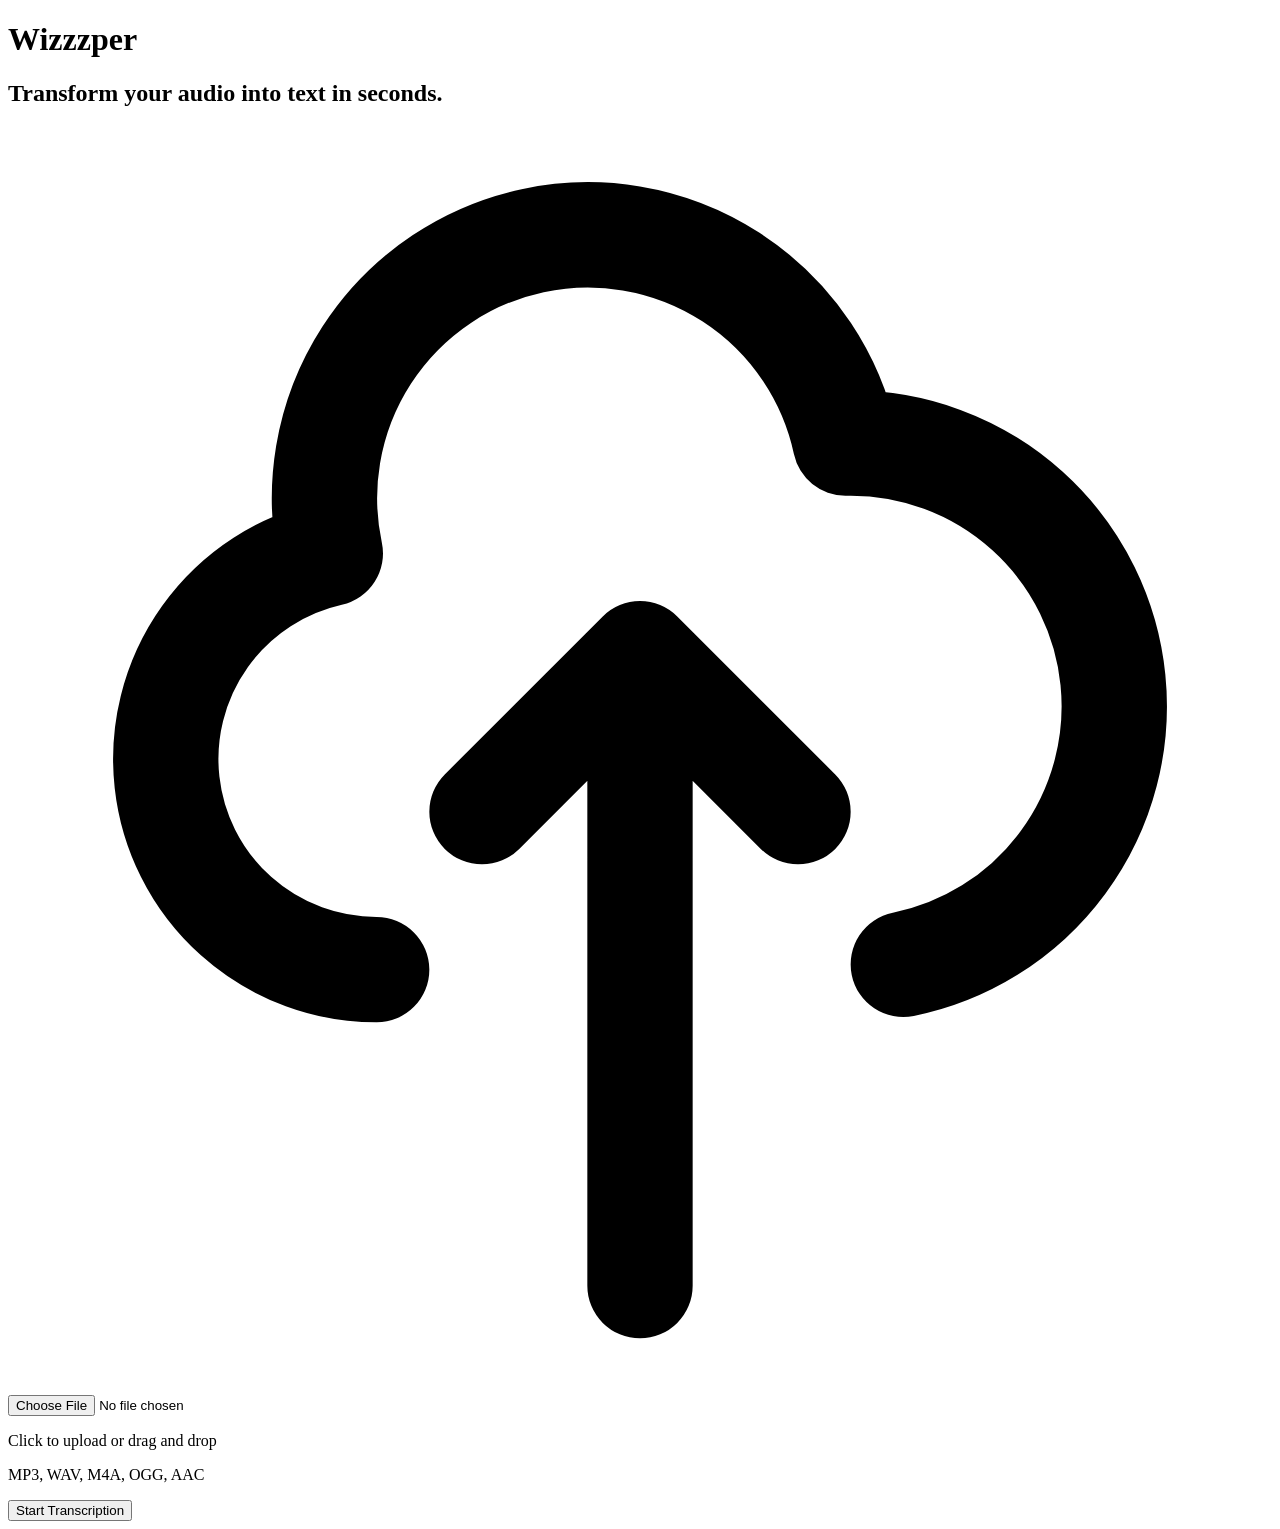
==== templates/index.html @ 1c57c1b2 "wip: html templates" ====
<!DOCTYPE html>
<html>
  <head>
    <title>Wizzzper</title>
    <link
      rel="stylesheet"
      href="{{ url_for('static', filename='css/styles.css') }}"
    />
    <script src="https://cdn.twind.style" crossorigin></script>
  </head>
  <body>
    <div class="min-h-screen bg-gradient-to-b from-purple-50 to-white">
      <div class="container mx-auto px-4 pt-20 pb-16 text-center">
        <h1 class="text-5xl font-bold text-purple-900 mb-4">Wizzzper</h1>
        <h2 class="text-2xl text-gray-600 mb-12 max-w-2xl mx-auto">
          Transform your audio into text in seconds.
        </h2>

        <!-- Upload Section -->
        <div
          class="max-w-xl mx-auto bg-white rounded-xl shadow-lg p-8 hover:shadow-xl transition-shadow duration-300"
        >
          <div class="space-y-4">
            <div
              class="flex items-center justify-center w-16 h-16 mx-auto bg-purple-100 rounded-full"
            >
              <svg
                class="w-8 h-8 text-purple-600"
                fill="none"
                stroke="currentColor"
                viewBox="0 0 24 24"
                xmlns="http://www.w3.org/2000/svg"
              >
                <path
                  stroke-linecap="round"
                  stroke-linejoin="round"
                  stroke-width="2"
                  d="M7 16a4 4 0 01-.88-7.903A5 5 0 1115.9 6L16 6a5 5 0 011 9.9M15 13l-3-3m0 0l-3 3m3-3v12"
                ></path>
              </svg>
            </div>

            <form
              method="post"
              action="/upload"
              enctype="multipart/form-data"
              class="space-y-6"
            >
              <div class="relative">
                <input
                  type="file"
                  name="file"
                  accept="audio/*"
                  class="hidden"
                  id="file-upload"
                />
                <label
                  for="file-upload"
                  class="flex flex-col items-center justify-center w-full h-32 px-4 transition bg-white border-2 border-gray-300 border-dashed rounded-lg cursor-pointer hover:border-purple-500 hover:bg-purple-50"
                >
                  <div
                    class="flex flex-col items-center justify-center pt-5 pb-6"
                  >
                    <p class="mb-2 text-sm text-gray-500">
                      <span class="font-semibold">Click to upload</span> or drag
                      and drop
                    </p>
                    <p class="text-xs text-gray-500">MP3, WAV, M4A, OGG, AAC</p>
                  </div>
                </label>
              </div>

              <button
                type="submit"
                class="w-full px-6 py-3 text-white bg-purple-600 rounded-lg hover:bg-purple-700 focus:outline-none focus:ring-2 focus:ring-purple-500 focus:ring-offset-2 transition-colors duration-200"
              >
                Start Transcription
              </button>
            </form>
          </div>
        </div>
      </div>
    </div>
  </body>
  <script>
    document.addEventListener("DOMContentLoaded", function () {
      const fileInput = document.getElementById("file-upload");
      const fileLabel = document.querySelector('[for="file-upload"]');
      const uploadText = fileLabel.querySelector("p");

      fileInput.addEventListener("change", function (e) {
        if (this.files.length > 0) {
          const fileName = this.files[0].name;
          fileLabel.classList.add("border-purple-500", "bg-purple-50");
          uploadText.innerHTML = `Selected file: <span class="font-semibold">${fileName}</span>`;
        } else {
          fileLabel.classList.remove("border-purple-500", "bg-purple-50");
          uploadText.innerHTML =
            '<span class="font-semibold">Click to upload</span> or drag and drop';
        }
      });
    });
  </script>
</html>
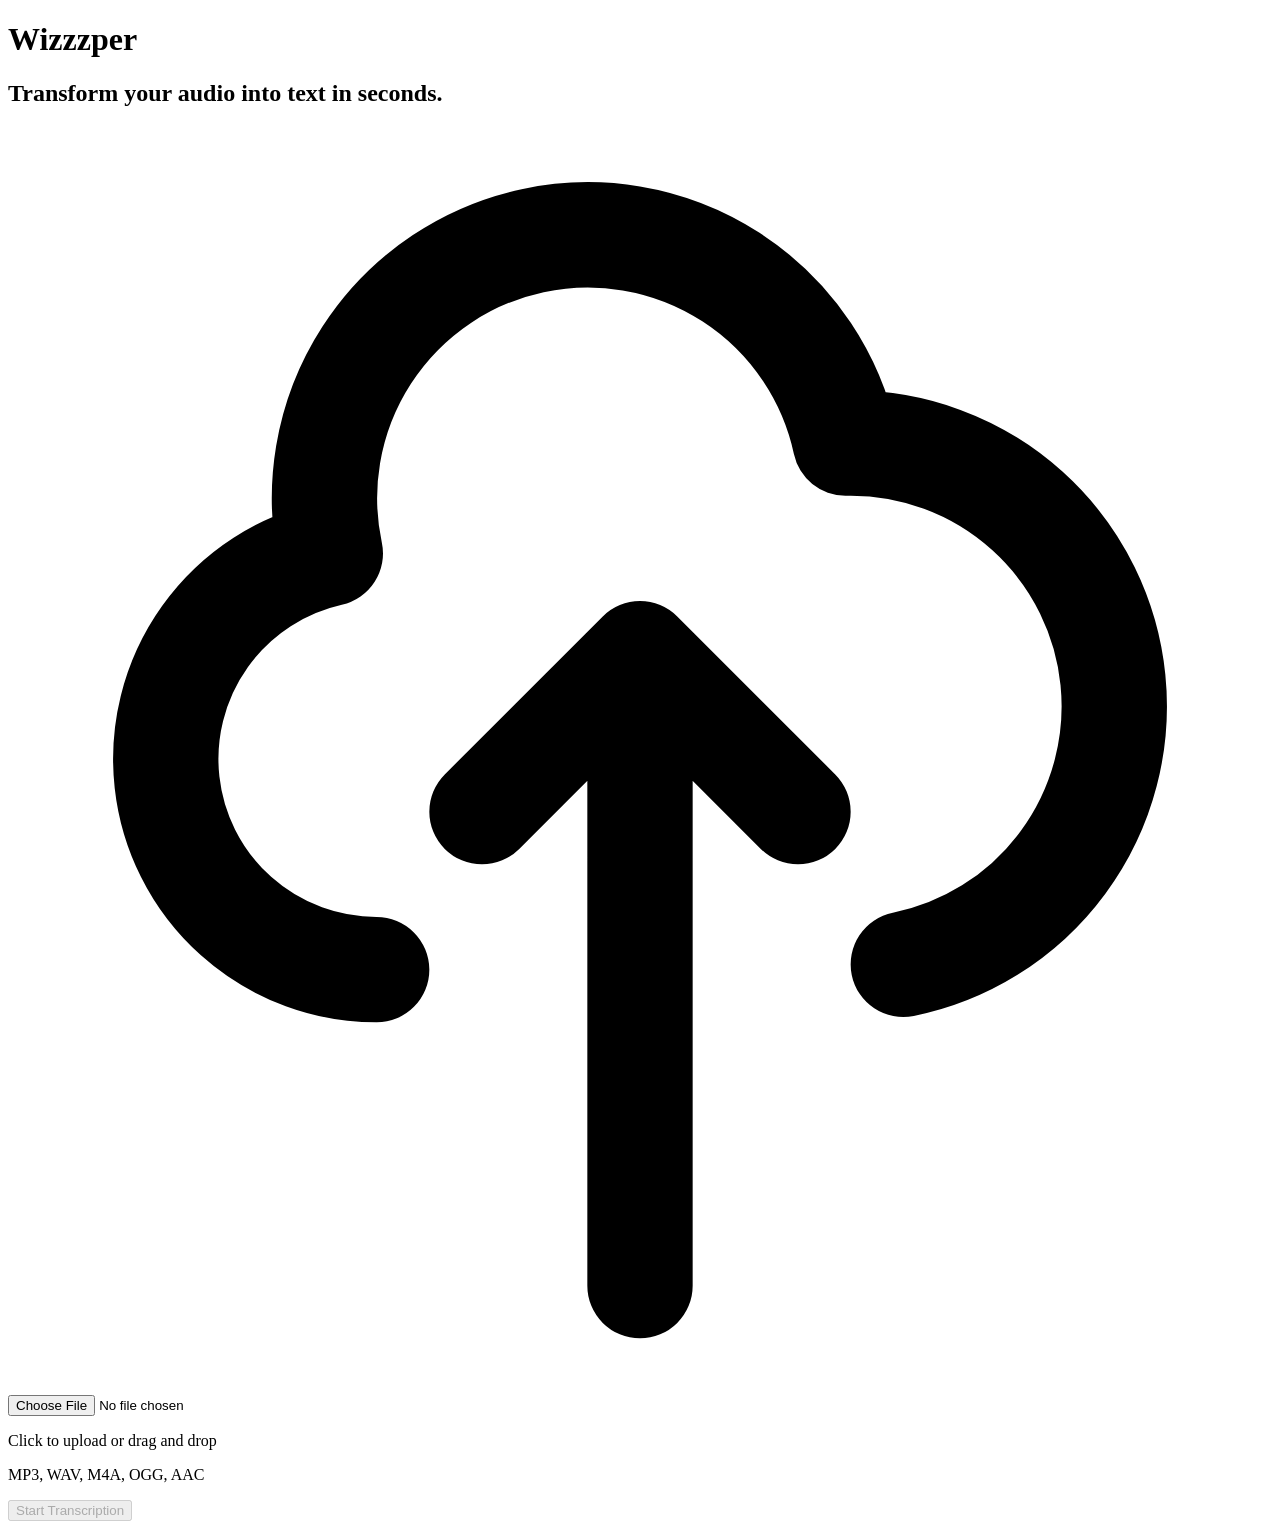
==== commit 5fddf724: "move file validation client side" ====
--- a/templates/index.html
+++ b/templates/index.html
@@ -72,7 +72,9 @@
 
               <button
                 type="submit"
-                class="w-full px-6 py-3 text-white bg-purple-600 rounded-lg hover:bg-purple-700 focus:outline-none focus:ring-2 focus:ring-purple-500 focus:ring-offset-2 transition-colors duration-200"
+                id="submit-button"
+                disabled
+                class="w-full px-6 py-3 text-white bg-purple-600 rounded-lg hover:bg-purple-700 focus:outline-none focus:ring-2 focus:ring-purple-500 focus:ring-offset-2 transition-colors duration-200 disabled:opacity-50 disabled:cursor-not-allowed"
               >
                 Start Transcription
               </button>
@@ -87,16 +89,39 @@
       const fileInput = document.getElementById("file-upload");
       const fileLabel = document.querySelector('[for="file-upload"]');
       const uploadText = fileLabel.querySelector("p");
+      const submitButton = document.getElementById("submit-button");
+      const allowedExtensions = ["mp3", "ogg", "wav", "m4a", "aac"];
+
+      function isValidFileType(file) {
+        const extension = file.name.split(".").pop().toLowerCase();
+        return allowedExtensions.includes(extension);
+      }
 
       fileInput.addEventListener("change", function (e) {
         if (this.files.length > 0) {
-          const fileName = this.files[0].name;
-          fileLabel.classList.add("border-purple-500", "bg-purple-50");
-          uploadText.innerHTML = `Selected file: <span class="font-semibold">${fileName}</span>`;
+          const file = this.files[0];
+
+          if (isValidFileType(file)) {
+            fileLabel.classList.add("border-purple-500", "bg-purple-50");
+            uploadText.innerHTML = `Selected file: <span class="font-semibold">${file.name}</span>`;
+            submitButton.disabled = false;
+          } else {
+            uploadText.innerHTML = `Invalid file type. Please upload ${allowedExtensions.join(
+              ", "
+            )} files only.`;
+            this.value = ""; // Clear the file input
+            submitButton.disabled = true;
+
+            // Reset the error styling after 3 seconds
+            setTimeout(() => {
+              uploadText.innerHTML =
+                '<span class="font-semibold">Click to upload</span> or drag and drop';
+            }, 3000);
+          }
         } else {
-          fileLabel.classList.remove("border-purple-500", "bg-purple-50");
           uploadText.innerHTML =
             '<span class="font-semibold">Click to upload</span> or drag and drop';
+          submitButton.disabled = true;
         }
       });
     });
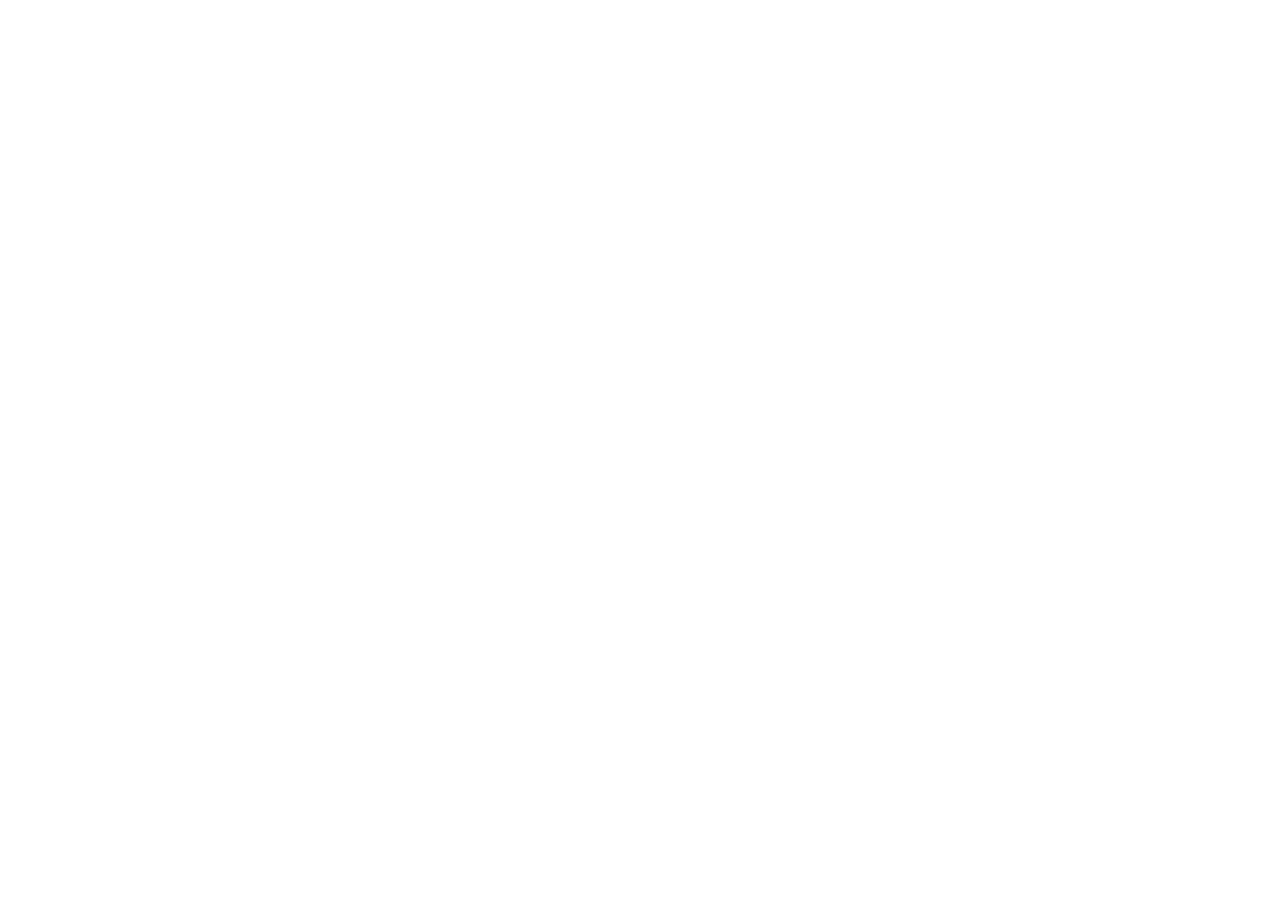
==== commit b587ee40: "change to background job processing & preact" ====
--- a/templates/index.html
+++ b/templates/index.html
@@ -7,123 +7,215 @@
       href="{{ url_for('static', filename='css/styles.css') }}"
     />
     <script src="https://cdn.twind.style" crossorigin></script>
+    <script src="https://unpkg.com/preact@10.19.3/dist/preact.min.js"></script>
+    <script src="https://unpkg.com/preact@10.19.3/hooks/dist/hooks.umd.js"></script>
+    <script src="https://unpkg.com/htm@3.1.1/dist/htm.js"></script>
   </head>
   <body>
-    <div class="min-h-screen bg-gradient-to-b from-purple-50 to-white">
-      <div class="container mx-auto px-4 pt-20 pb-16 text-center">
-        <h1 class="text-5xl font-bold text-purple-900 mb-4">Wizzzper</h1>
-        <h2 class="text-2xl text-gray-600 mb-12 max-w-2xl mx-auto">
-          Transform your audio into text in seconds.
-        </h2>
-
-        <!-- Upload Section -->
-        <div
-          class="max-w-xl mx-auto bg-white rounded-xl shadow-lg p-8 hover:shadow-xl transition-shadow duration-300"
-        >
-          <div class="space-y-4">
-            <div
-              class="flex items-center justify-center w-16 h-16 mx-auto bg-purple-100 rounded-full"
+    <div id="app"></div>
+    <script type="module">
+      const html = htm.bind(preact.h);
+      const { useState, useEffect } = preactHooks;
+
+      const UploadForm = ({ onUploadComplete }) => {
+        const [selectedFile, setSelectedFile] = useState(null);
+        const [isUploading, setIsUploading] = useState(false);
+        const [uploadError, setUploadError] = useState(null);
+        const allowedExtensions = ["mp3", "ogg", "wav", "m4a", "aac"];
+
+        const isValidFileType = (file) => {
+          const extension = file.name.split(".").pop().toLowerCase();
+          return allowedExtensions.includes(extension);
+        };
+
+        const handleFileChange = (e) => {
+          const file = e.target.files[0];
+          if (file && isValidFileType(file)) {
+            setSelectedFile(file);
+            setUploadError(null);
+          } else if (file) {
+            setUploadError(
+              `Invalid file type. Please upload ${allowedExtensions.join(
+                ", "
+              )} files only.`
+            );
+            setSelectedFile(null);
+          }
+        };
+
+        const handleSubmit = async (e) => {
+          e.preventDefault();
+          if (!selectedFile) return;
+
+          setIsUploading(true);
+          const formData = new FormData();
+          formData.append("file", selectedFile);
+
+          try {
+            const uploadResponse = await fetch("/upload", {
+              method: "POST",
+              body: formData,
+            });
+            const { job_id } = await uploadResponse.json();
+
+            // Start polling for results
+            const pollInterval = setInterval(async () => {
+              const statusResponse = await fetch(`/status/${job_id}`);
+              const result = await statusResponse.json();
+
+              if (result.status === "completed") {
+                clearInterval(pollInterval);
+                onUploadComplete(result.result);
+                setIsUploading(false);
+              } else if (result.status === "failed") {
+                clearInterval(pollInterval);
+                setUploadError(result.error);
+                setIsUploading(false);
+              }
+            }, 2000);
+          } catch (error) {
+            setUploadError("Upload failed. Please try again.");
+            setIsUploading(false);
+          }
+        };
+
+        return html`
+          <div
+            class="max-w-xl mx-auto bg-white rounded-xl shadow-lg p-8 hover:shadow-xl transition-shadow duration-300"
+          >
+            <div class="space-y-4">
+              <div
+                class="flex items-center justify-center w-16 h-16 mx-auto bg-purple-100 rounded-full"
+              >
+                <svg
+                  class="w-8 h-8 text-purple-600"
+                  fill="none"
+                  stroke="currentColor"
+                  viewBox="0 0 24 24"
+                >
+                  <path
+                    stroke-linecap="round"
+                    stroke-linejoin="round"
+                    stroke-width="2"
+                    d="M7 16a4 4 0 01-.88-7.903A5 5 0 1115.9 6L16 6a5 5 0 011 9.9M15 13l-3-3m0 0l-3 3m3-3v12"
+                  ></path>
+                </svg>
+              </div>
+
+              <form onSubmit=${handleSubmit} class="space-y-6">
+                <div class="relative">
+                  <input
+                    type="file"
+                    accept="audio/*"
+                    class="hidden"
+                    id="file-upload"
+                    onChange=${handleFileChange}
+                  />
+                  <label
+                    for="file-upload"
+                    class="flex flex-col items-center justify-center w-full h-32 px-4 transition bg-white border-2 border-gray-300 border-dashed rounded-lg cursor-pointer hover:border-purple-500 hover:bg-purple-50"
+                  >
+                    <div
+                      class="flex flex-col items-center justify-center pt-5 pb-6"
+                    >
+                      <p class="mb-2 text-sm text-gray-500">
+                        ${selectedFile
+                          ? html`Selected file: ${" "}
+                              <span class="font-semibold"
+                                >${selectedFile.name}</span
+                              >`
+                          : html`<span class="font-semibold"
+                                >Click to upload</span
+                              >
+                              ${" "}or drag and drop`}
+                      </p>
+                      ${uploadError &&
+                      html`<p class="text-red-500 text-xs">${uploadError}</p>`}
+                      <p class="text-xs text-gray-500">
+                        MP3, WAV, M4A, OGG, AAC
+                      </p>
+                    </div>
+                  </label>
+                </div>
+
+                <button
+                  type="submit"
+                  disabled=${!selectedFile || isUploading}
+                  class="w-full px-6 py-3 text-white bg-purple-600 rounded-lg hover:bg-purple-700 focus:outline-none focus:ring-2 focus:ring-purple-500 focus:ring-offset-2 transition-colors duration-200 disabled:opacity-50 disabled:cursor-not-allowed"
+                >
+                  ${isUploading ? "Processing..." : "Start Transcription"}
+                </button>
+              </form>
+            </div>
+          </div>
+        `;
+      };
+
+      const TranscriptView = ({ result }) => {
+        const handleDownload = async () => {
+          const response = await fetch("/download", {
+            method: "POST",
+            headers: {
+              "Content-Type": "application/json",
+            },
+            body: JSON.stringify({ transcript: result.chunks }),
+          });
+          const blob = await response.blob();
+          const url = window.URL.createObjectURL(blob);
+          const link = document.createElement("a");
+          link.href = url;
+          link.setAttribute("download", "transcript.txt");
+          document.body.appendChild(link);
+          link.click();
+          link.parentNode.removeChild(link);
+        };
+
+        return html`
+          <div>
+            <button
+              onClick=${handleDownload}
+              class="mb-4 px-6 py-3 text-white bg-purple-600 rounded-lg hover:bg-purple-700 focus:outline-none focus:ring-2 focus:ring-purple-500 focus:ring-offset-2 transition-colors duration-200"
             >
-              <svg
-                class="w-8 h-8 text-purple-600"
-                fill="none"
-                stroke="currentColor"
-                viewBox="0 0 24 24"
-                xmlns="http://www.w3.org/2000/svg"
-              >
-                <path
-                  stroke-linecap="round"
-                  stroke-linejoin="round"
-                  stroke-width="2"
-                  d="M7 16a4 4 0 01-.88-7.903A5 5 0 1115.9 6L16 6a5 5 0 011 9.9M15 13l-3-3m0 0l-3 3m3-3v12"
-                ></path>
-              </svg>
+              Download Transcript
+            </button>
+
+            ${result.chunks.map(
+              (chunk) => html`
+                <div
+                  key=${chunk.timestamp[0]}
+                  class="bg-white shadow-md rounded-lg p-6 mb-4 max-w-2xl mx-auto text-left"
+                >
+                  <h3 class="text-sm text-gray-500 mb-2">
+                    ${chunk.timestamp[0]} - ${chunk.timestamp[1]}
+                  </h3>
+                  <p class="text-gray-800">${chunk.text}</p>
+                </div>
+              `
+            )}
+          </div>
+        `;
+      };
+
+      const App = () => {
+        const [result, setResult] = useState(null);
+
+        return html`
+          <div class="min-h-screen bg-gradient-to-b from-purple-50 to-white">
+            <div class="container mx-auto px-4 pt-20 pb-16 text-center">
+              <h1 class="text-5xl font-bold text-purple-900 mb-4">Wizzzper</h1>
+              <h2 class="text-2xl text-gray-600 mb-12 max-w-2xl mx-auto">
+                Transform your audio into text in seconds.
+              </h2>
+
+              ${result
+                ? html`<${TranscriptView} result=${result} />`
+                : html`<${UploadForm} onUploadComplete=${setResult} />`}
             </div>
-
-            <form
-              method="post"
-              action="/upload"
-              enctype="multipart/form-data"
-              class="space-y-6"
-            >
-              <div class="relative">
-                <input
-                  type="file"
-                  name="file"
-                  accept="audio/*"
-                  class="hidden"
-                  id="file-upload"
-                />
-                <label
-                  for="file-upload"
-                  class="flex flex-col items-center justify-center w-full h-32 px-4 transition bg-white border-2 border-gray-300 border-dashed rounded-lg cursor-pointer hover:border-purple-500 hover:bg-purple-50"
-                >
-                  <div
-                    class="flex flex-col items-center justify-center pt-5 pb-6"
-                  >
-                    <p class="mb-2 text-sm text-gray-500">
-                      <span class="font-semibold">Click to upload</span> or drag
-                      and drop
-                    </p>
-                    <p class="text-xs text-gray-500">MP3, WAV, M4A, OGG, AAC</p>
-                  </div>
-                </label>
-              </div>
-
-              <button
-                type="submit"
-                id="submit-button"
-                disabled
-                class="w-full px-6 py-3 text-white bg-purple-600 rounded-lg hover:bg-purple-700 focus:outline-none focus:ring-2 focus:ring-purple-500 focus:ring-offset-2 transition-colors duration-200 disabled:opacity-50 disabled:cursor-not-allowed"
-              >
-                Start Transcription
-              </button>
-            </form>
           </div>
-        </div>
-      </div>
-    </div>
+        `;
+      };
+
+      preact.render(html`<${App} />`, document.getElementById("app"));
+    </script>
   </body>
-  <script>
-    document.addEventListener("DOMContentLoaded", function () {
-      const fileInput = document.getElementById("file-upload");
-      const fileLabel = document.querySelector('[for="file-upload"]');
-      const uploadText = fileLabel.querySelector("p");
-      const submitButton = document.getElementById("submit-button");
-      const allowedExtensions = ["mp3", "ogg", "wav", "m4a", "aac"];
-
-      function isValidFileType(file) {
-        const extension = file.name.split(".").pop().toLowerCase();
-        return allowedExtensions.includes(extension);
-      }
-
-      fileInput.addEventListener("change", function (e) {
-        if (this.files.length > 0) {
-          const file = this.files[0];
-
-          if (isValidFileType(file)) {
-            fileLabel.classList.add("border-purple-500", "bg-purple-50");
-            uploadText.innerHTML = `Selected file: <span class="font-semibold">${file.name}</span>`;
-            submitButton.disabled = false;
-          } else {
-            uploadText.innerHTML = `Invalid file type. Please upload ${allowedExtensions.join(
-              ", "
-            )} files only.`;
-            this.value = ""; // Clear the file input
-            submitButton.disabled = true;
-
-            // Reset the error styling after 3 seconds
-            setTimeout(() => {
-              uploadText.innerHTML =
-                '<span class="font-semibold">Click to upload</span> or drag and drop';
-            }, 3000);
-          }
-        } else {
-          uploadText.innerHTML =
-            '<span class="font-semibold">Click to upload</span> or drag and drop';
-          submitButton.disabled = true;
-        }
-      });
-    });
-  </script>
 </html>
